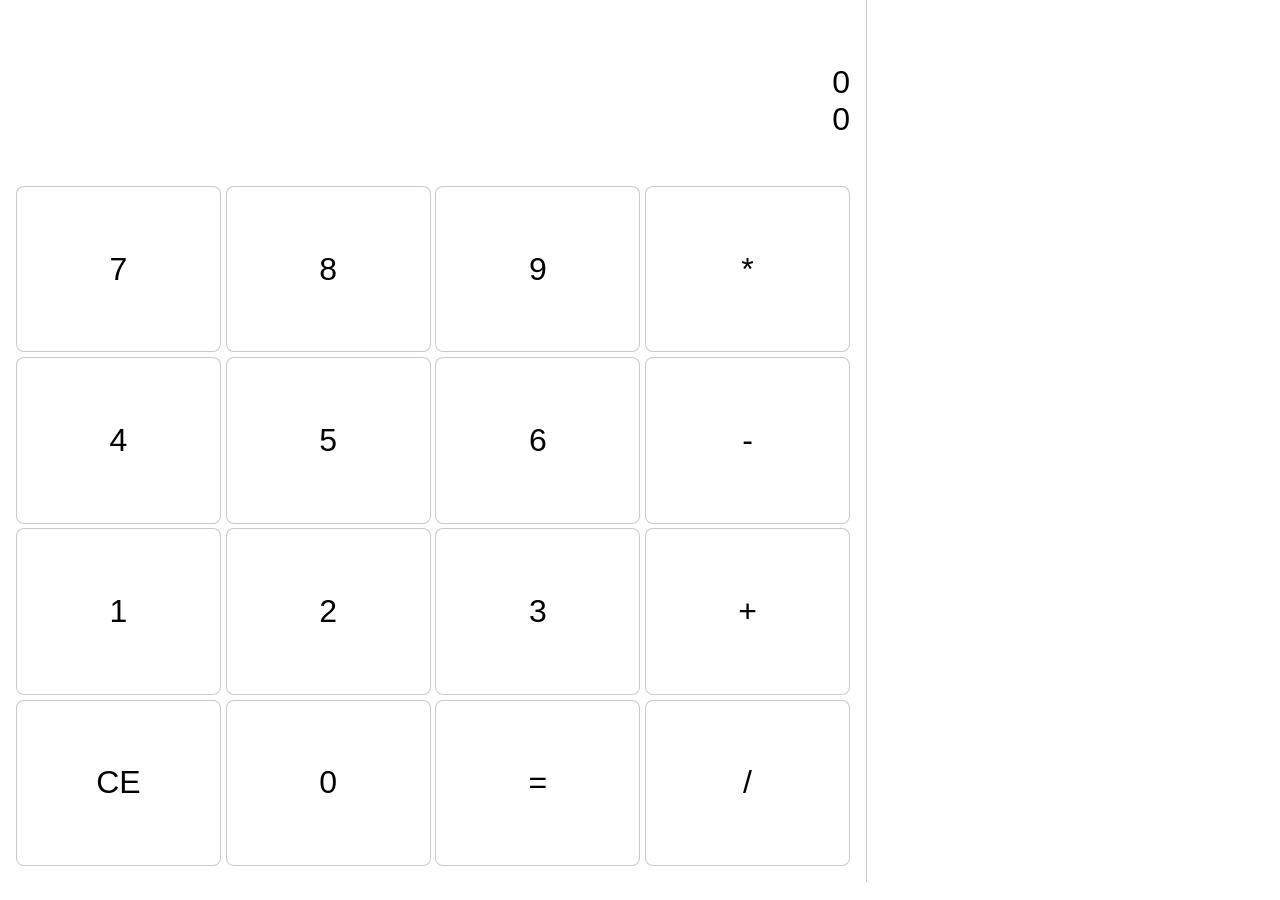
==== index.html @ 0c068f90 "Implement calculator functionality with HTML and JavaScript" ====
<!doctype html>
<html lang="en">
  <head>
    <meta charset="UTF-8" />
    <meta name="viewport" content="width=device-width, initial-scale=1.0" />
    <title>Calculator</title>
    <link rel="stylesheet" href="style.css" />
  </head>
  <body>
    <div class="app-containter">
      <div class="calculator-parts">
        <div class="calculator-display">
          <p class="summery" id="summery">0</p>
          <p class="operationValue" id="operationDisplay">0</p>
        </div>
        <div class="calculator-buttons-grid">
          <button onclick="appendToDisplay(7)">7</button>
          <button onclick="appendToDisplay(8)">8</button>
          <button onclick="appendToDisplay(9)">9</button>
          <button onclick="multipliziern('*')">*</button>
          <button onclick="appendToDisplay(4)">4</button>
          <button onclick="appendToDisplay(5)">5</button>
          <button onclick="appendToDisplay(6)">6</button>
          <button onclick="subtrahieren('-')">-</button>
          <button onclick="appendToDisplay(1)">1</button>
          <button onclick="appendToDisplay(2)">2</button>
          <button onclick="appendToDisplay(3)">3</button>
          <button onclick="add()">+</button>
          <button id="remove" onclick="remove('CE')">CE</button>
          <button onclick="appendToDisplay(0)">0</button>
          <button id="summeryBtn" onclick="sumary('=')">=</button>
          <button onclick="dividieren('/')">/</button>
        </div>
      </div>
      <div class="calculator-result" id="resultDiv"></div>
    </div>

    <script src="script.js"></script>
  </body>
</html>
---- style.css ----
* {
  padding: 0;
  margin: 0;
  box-sizing: border-box;
}
body {
  font-family: Arial, Helvetica, sans-serif;
  font-size: 1rem;
}
:root {
  --bg-color: rgb(255, 255, 255);
  --border-Color: rgba(128, 128, 128, 0.418);
}

/* App Containers */
.app-containter {
  background-color: var(--bg-color);
  width: 98vw;
  height: 98vh;
  display: flex;
  gap: 1rem;
  overflow: hidden;
}

/* Calculator Parts */
.calculator-parts {
  width: 70%;
  height: 100%;
  border-right: solid 1px var(--border-Color);
  padding: 1rem;
}

.calculator-display {
  min-height: 20%;
  display: flex;
  flex-direction: column;
  justify-content: center;
  align-items: end;
  font-size: 2rem;
}

.calculator-buttons-grid {
  height: 80%;
  display: grid;
  grid-template-columns: repeat(4, 1fr);
  grid-template-rows: repeat(4, 1fr);
  gap: 0.3rem;
}
.calculator-buttons-grid button {
  padding: 1.5rem;
  border: solid 1px var(--border-Color);
  border-radius: 0.5rem;
  font-size: 2rem;
  background-color: var(--bg-color);
}
button:hover {
  background-color: var(--border-Color);
}
button:active {
  scale: 0.9;
}
.calculator-result {
  width: 30%;
  height: 100vh;
  display: flex;
  flex-direction: column;
  justify-content: start;
  margin-top: 2rem;
}
.calculator-result p {
  text-align: center;
  padding: 0.3rem;
  font-size: 1.5rem;
}
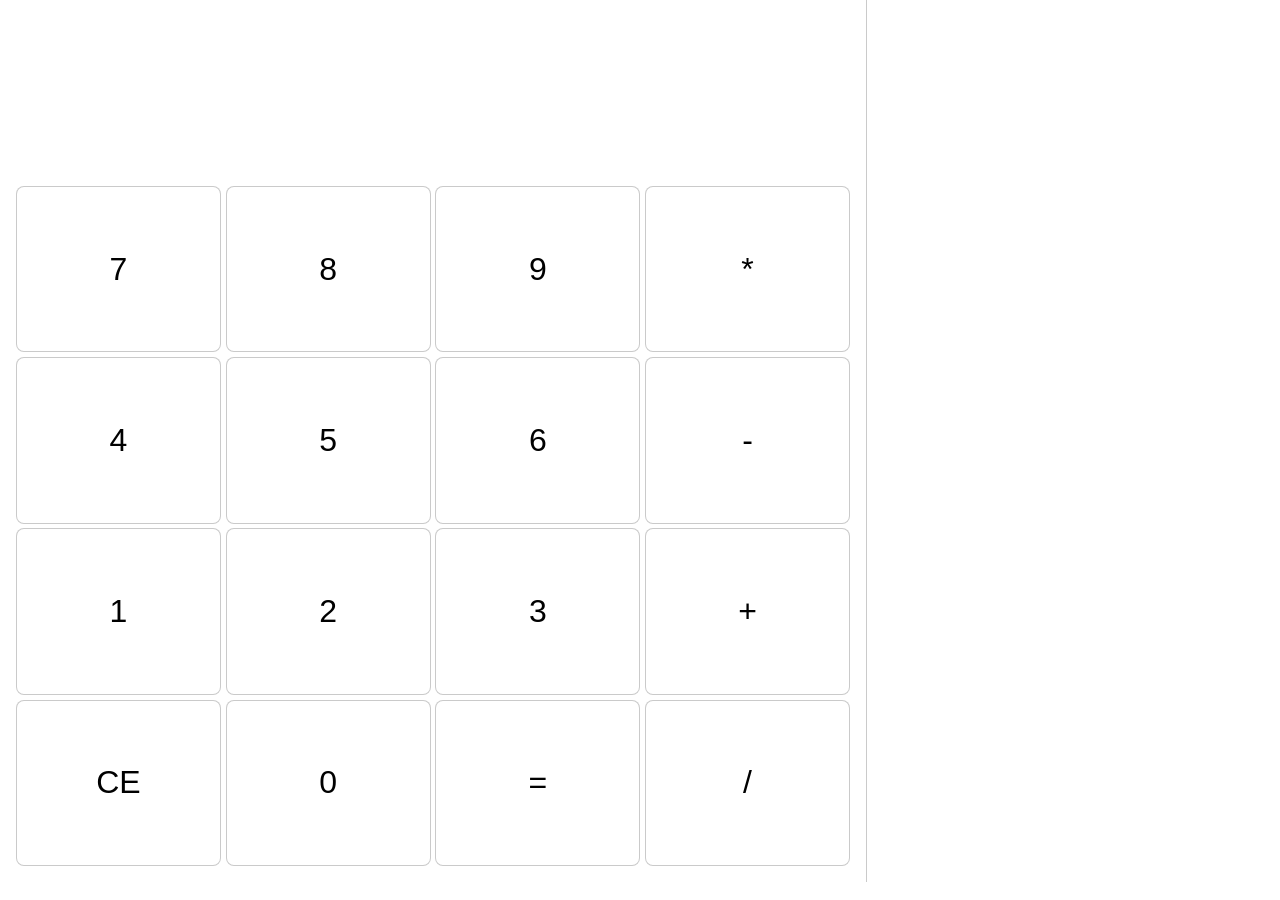
==== commit 47e8f82b: "Refactor display initialization and reset functionality for clarity" ====
--- a/index.html
+++ b/index.html
@@ -10,8 +10,8 @@
     <div class="app-containter">
       <div class="calculator-parts">
         <div class="calculator-display">
-          <p class="summery" id="summery">0</p>
-          <p class="operationValue" id="operationDisplay">0</p>
+          <p class="summery" id="summery"></p>
+          <p class="operationValue" id="CurrentInputDisplay"></p>
         </div>
         <div class="calculator-buttons-grid">
           <button onclick="appendToDisplay(7)">7</button>
@@ -26,9 +26,9 @@
           <button onclick="appendToDisplay(2)">2</button>
           <button onclick="appendToDisplay(3)">3</button>
           <button onclick="add()">+</button>
-          <button id="remove" onclick="remove('CE')">CE</button>
+          <button id="remove" onclick="reset()">CE</button>
           <button onclick="appendToDisplay(0)">0</button>
-          <button id="summeryBtn" onclick="sumary('=')">=</button>
+          <button id="summeryBtn" onclick="sumary()">=</button>
           <button onclick="dividieren('/')">/</button>
         </div>
       </div>
